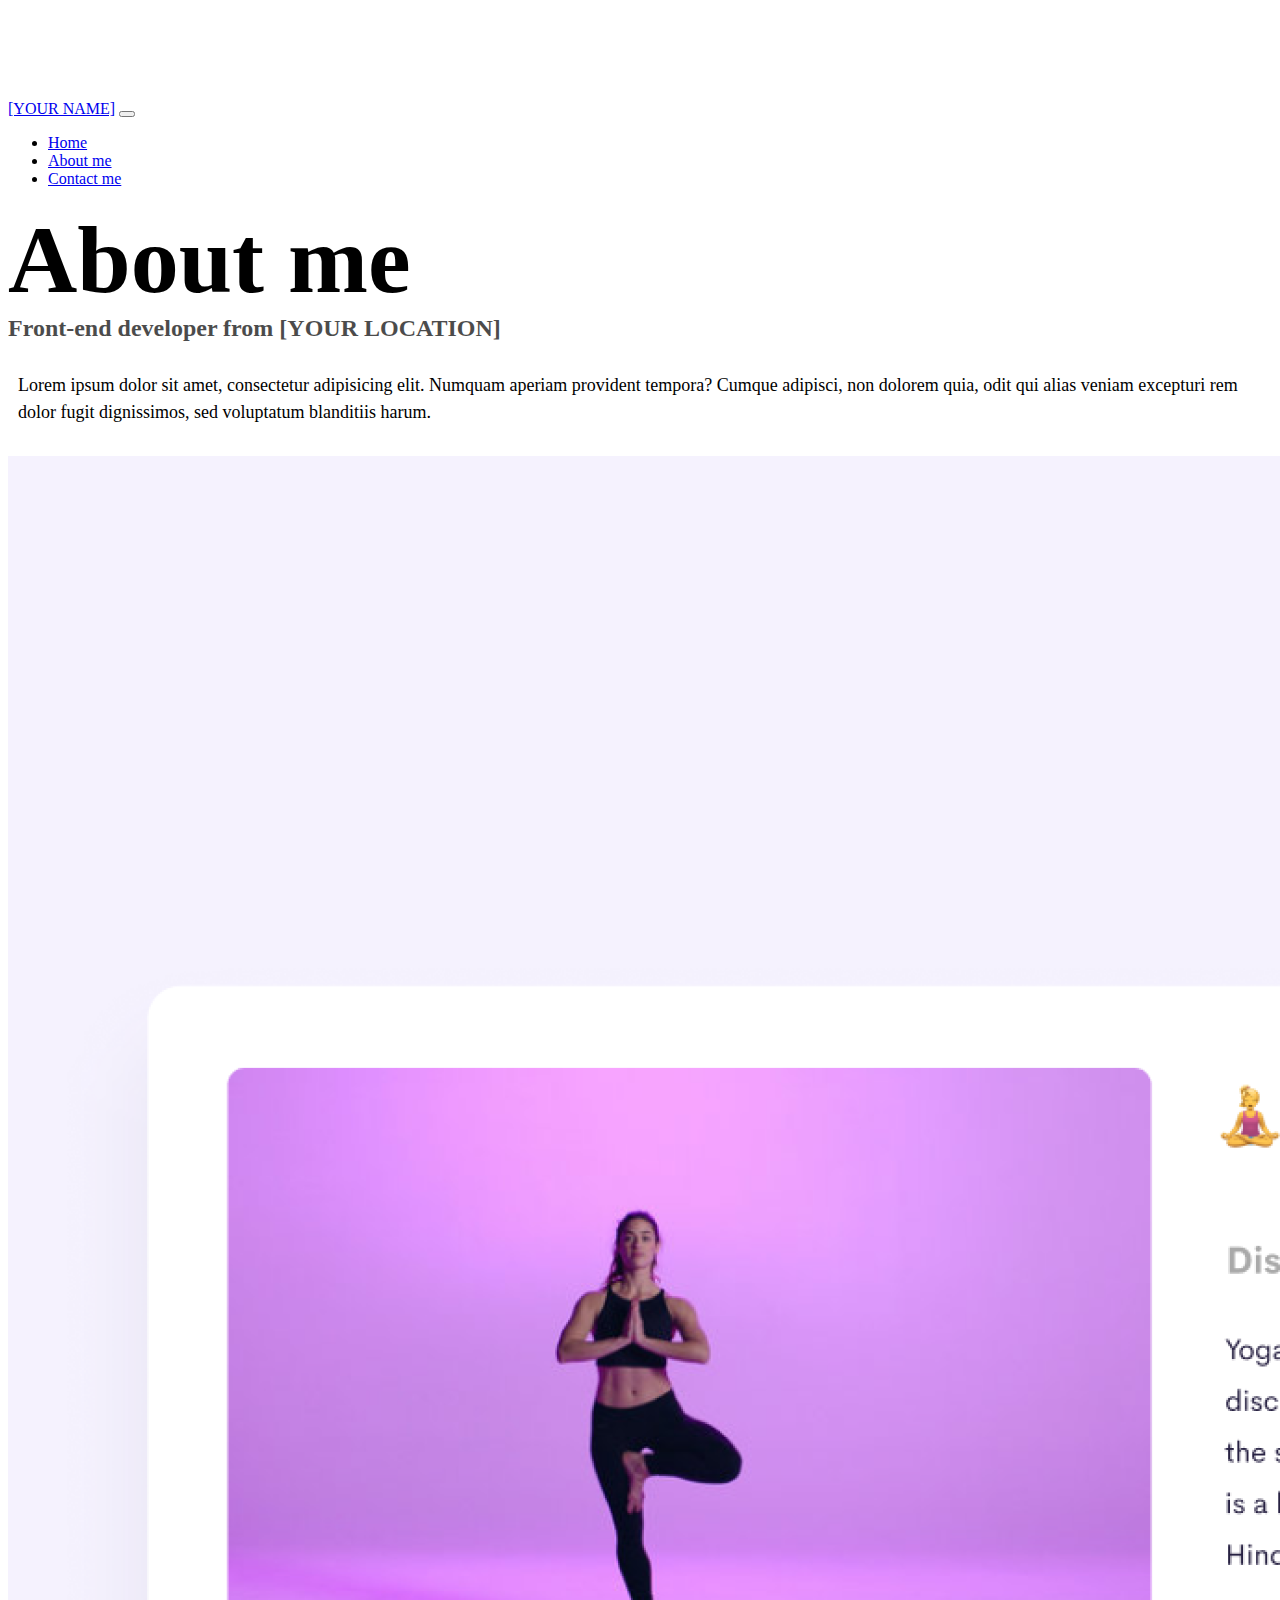
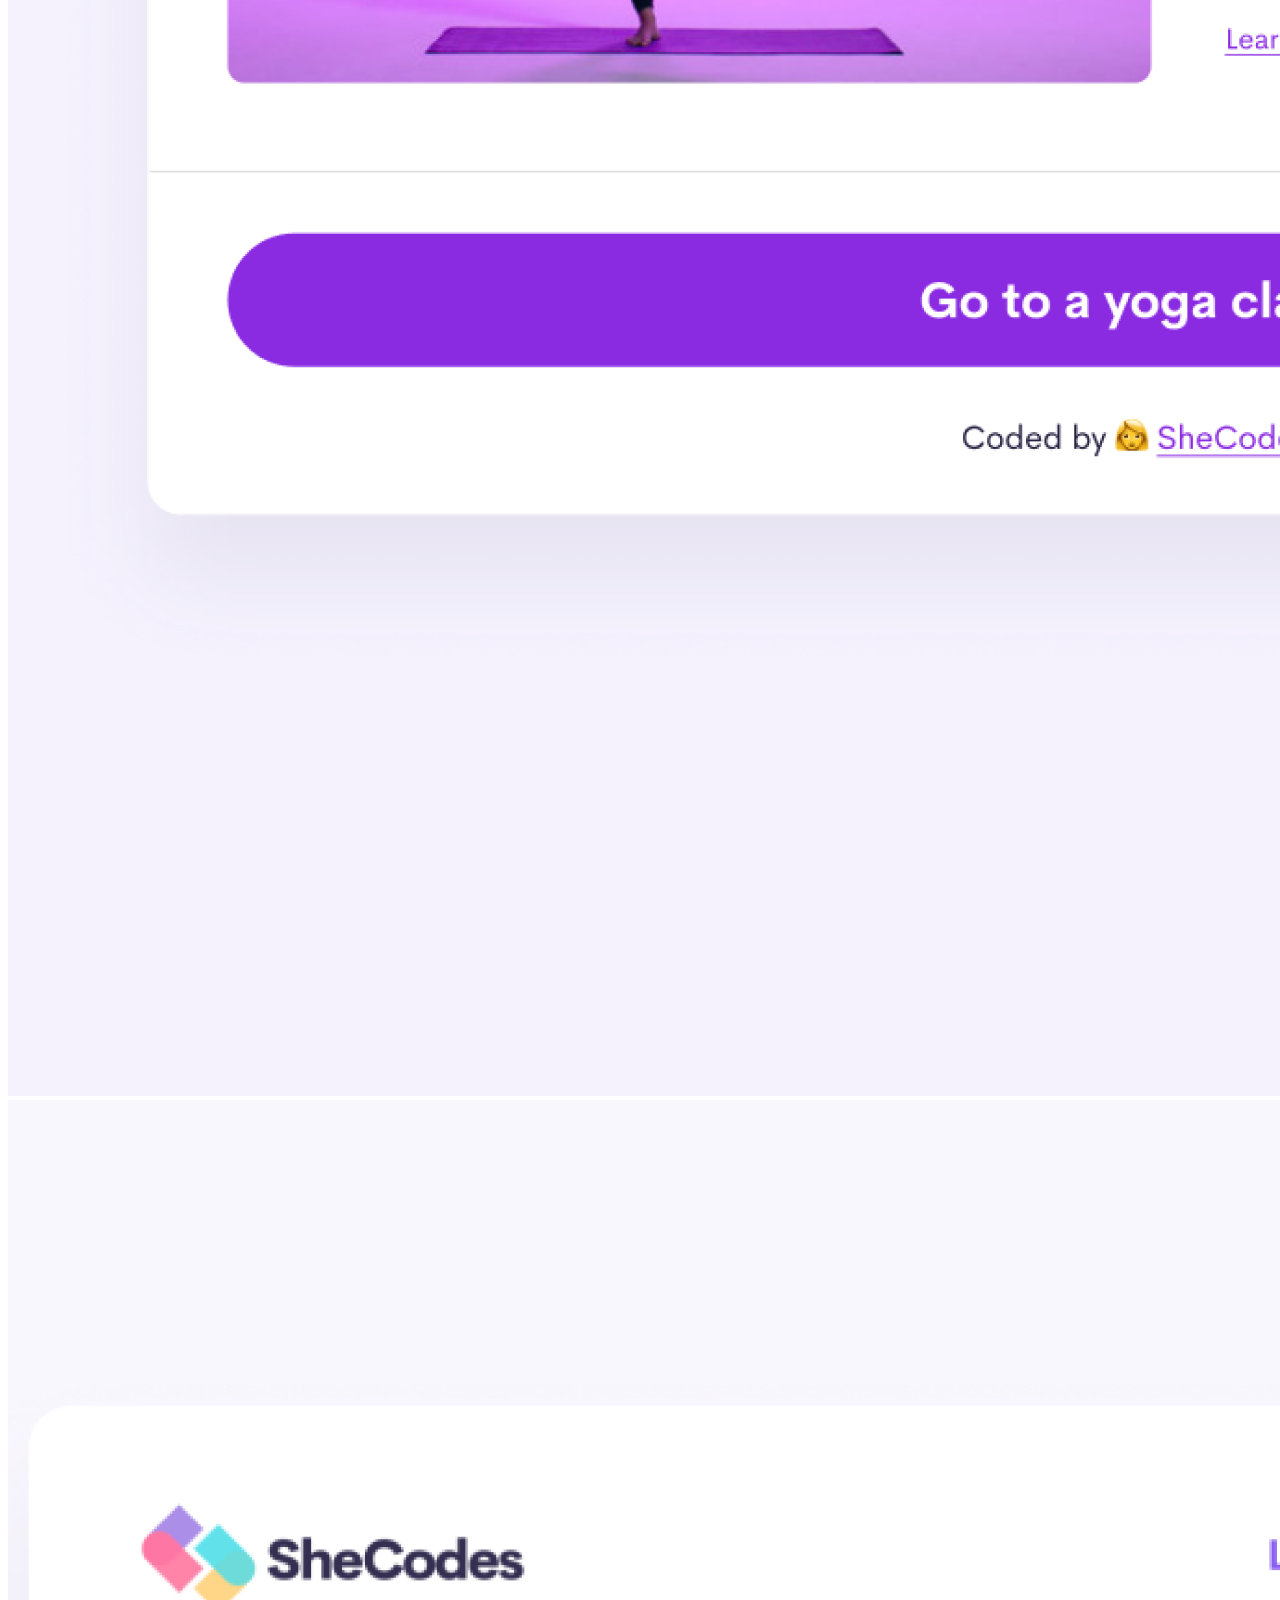
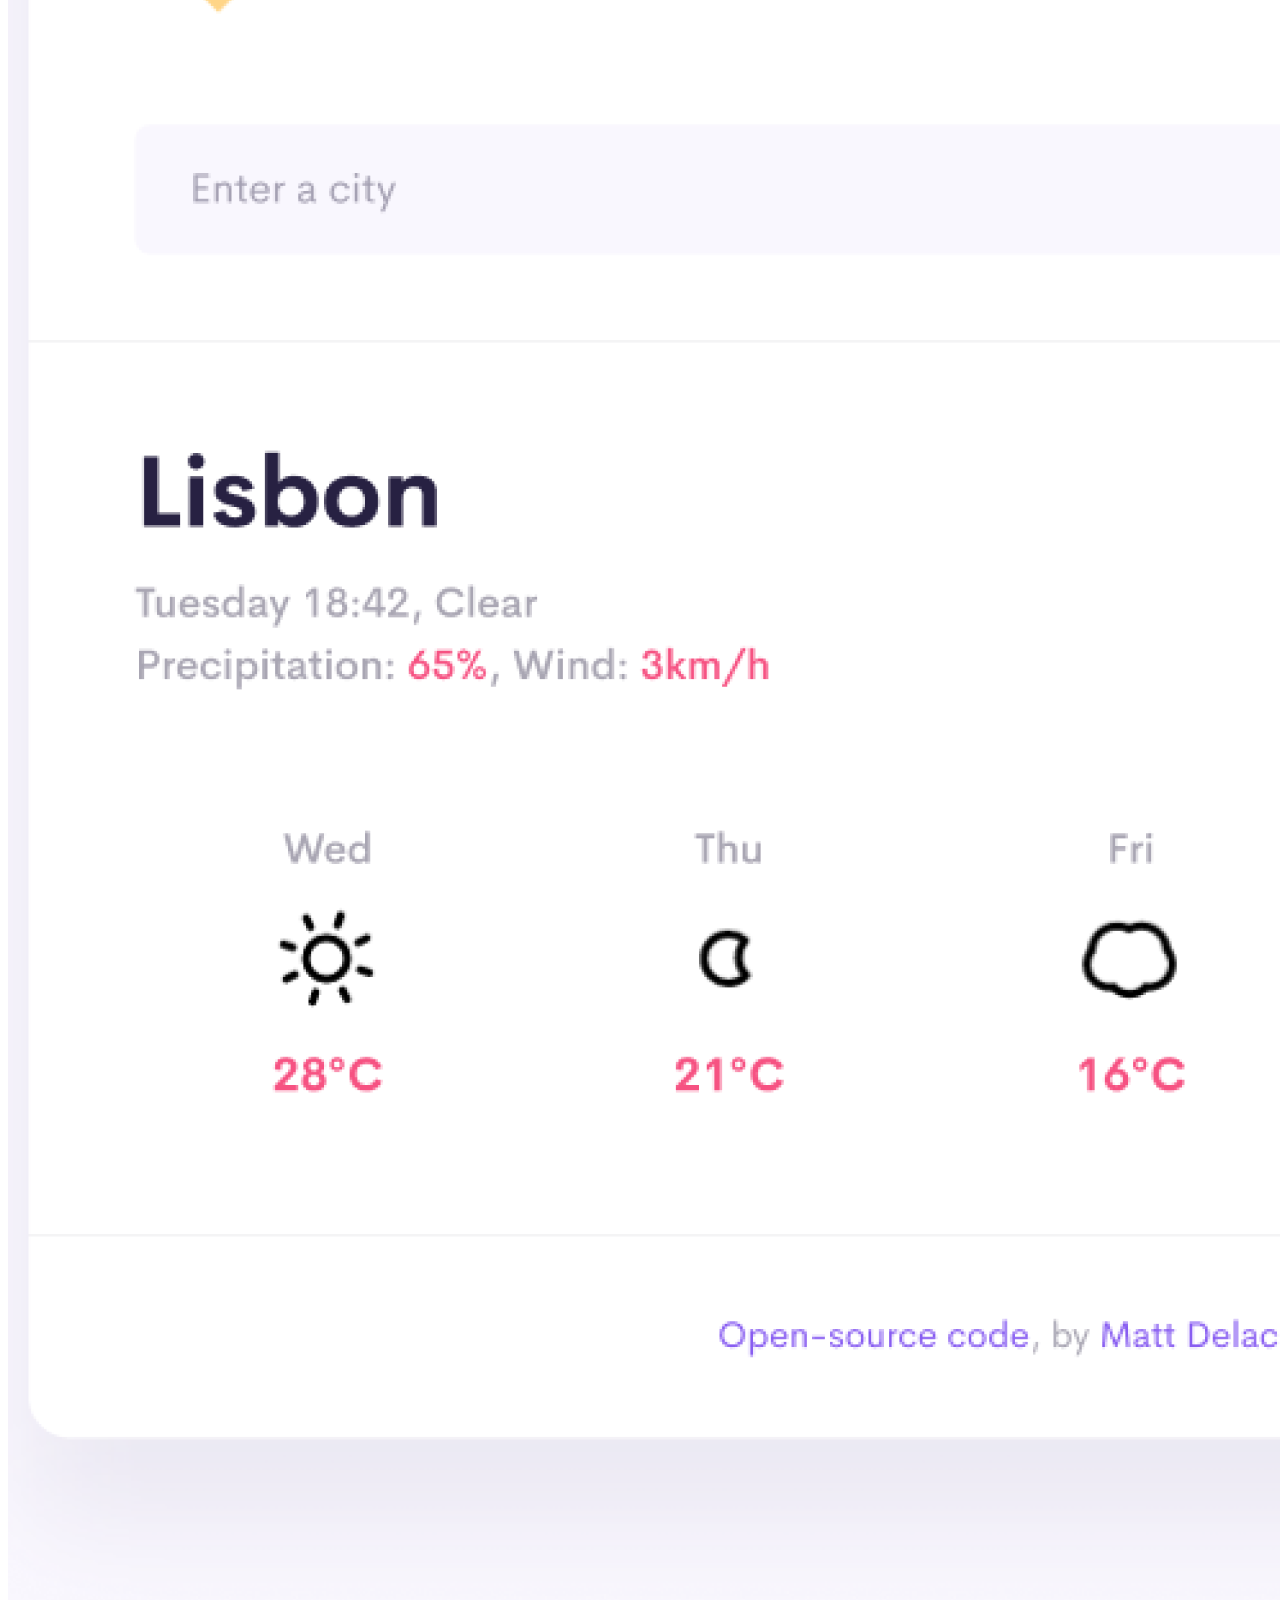
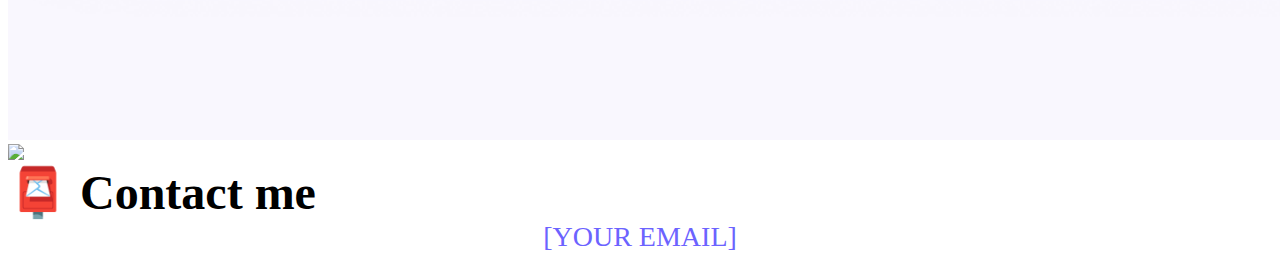
==== about.html @ 01aafa80 "Built base of project in VS Code" ====
<!DOCTYPE html>
<html lang="en">
  <head>
    <meta charset="UTF-8" />
    <meta http-equiv="X-UA-Compatible" content="IE=edge" />
    <meta name="viewport" content="width=device-width, initial-scale=1.0" />
    <link
      href="https://cdn.jsdelivr.net/npm/bootstrap@5.0.0-beta2/dist/css/bootstrap.min.css"
      rel="stylesheet"
      integrity="sha384-BmbxuPwQa2lc/FVzBcNJ7UAyJxM6wuqIj61tLrc4wSX0szH/Ev+nYRRuWlolflfl"
      crossorigin="anonymous"
    />
    <script
      src="https://cdn.jsdelivr.net/npm/bootstrap@5.0.0-beta2/dist/js/bootstrap.bundle.min.js"
      integrity="sha384-b5kHyXgcpbZJO/tY9Ul7kGkf1S0CWuKcCD38l8YkeH8z8QjE0GmW1gYU5S9FOnJ0"
      crossorigin="anonymous"
    ></script>
    <link rel="stylesheet" href="style.css" />
    <title>About [YOUR NAME]</title>
  </head>
  <body>
    <nav class="navbar navbar-expand-lg navbar-light bg-light fixed-top">
      <div class="container">
        <a class="navbar-brand" href="index.html">[YOUR NAME]</a>
        <button
          class="navbar-toggler"
          type="button"
          data-bs-toggle="collapse"
          data-bs-target="#navbarNav"
          aria-controls="navbarNav"
          aria-expanded="false"
          aria-label="Toggle navigation"
        >
          <span class="navbar-toggler-icon"></span>
        </button>
        <div class="collapse navbar-collapse" id="navbarNav">
          <ul class="navbar-nav">
            <li class="nav-item">
              <a class="nav-link" aria-current="page" href="index.html">Home</a>
            </li>
            <li class="nav-item">
              <a class="nav-link active" href="about.html">About me</a>
            </li>
            <li class="nav-item">
              <a class="nav-link" href="about.html#contact">Contact me</a>
            </li>
          </ul>
        </div>
      </div>
    </nav>
    <h1 class="text-center">About me</h1>
    <h3 class="text-center">Front-end developer from [YOUR LOCATION]</h3>
    <div class="about-paragraphs text-center">
      <p>
        Lorem ipsum dolor sit amet, consectetur adipisicing elit. Numquam
        aperiam provident tempora? Cumque adipisci, non dolorem quia, odit qui
        alias veniam excepturi rem dolor fugit dignissimos, sed voluptatum
        blanditiis harum.
      </p>
    </div>
    <div class="container">
      <div class="row">
        <div class="col-sm-4">
          <img src="images/yoga.png" class="img-fluid p-2 shadow rounded" />
        </div>
        <div class="col-sm-4">
          <img src="images/weather.png" class="img-fluid p-2 shadow rounded" />
        </div>
        <div class="col-sm-4">
          <img src="images/yogurt.png" class="img-fluid p-2 shadow rounded" />
        </div>
      </div>
    </div>
    <div id="contact" class="mt-5">
      <h2 class="text-center">📮 Contact me</h2>
      <a href="mailto:[YOUR EMAIL]" class="email-link"> [YOUR EMAIL] </a>
    </div>
  </body>
</html>
---- style.css ----
:root {
  --primary-color: #6c63ff;
  --secondary-color: #f5f2fe;
  --box-shadow: 0 5px 10px rgba(0, 0, 0, 0.3);
}

body {
  margin-top: 100px;
}

h1,
h2,
h3 {
  margin: 0;
}

h1 {
  font-size: 96px;
}

h2 {
  font-size: 48px;
}

h3 {
  font-size: 24px;
  opacity: 0.7;
}

p {
  font-size: 18px;
  line-height: 1.5;
}

.navigation-links {
  display: flex;
  margin-top: 40px;
  justify-content: center;
}

.navigation-links a {
  margin: 20px;
}

.primary-link {
  border-radius: 4px;
  padding: 20px 15px;
  text-decoration: none;
  text-transform: capitalize;
  background: var(--primary-color);
  box-shadow: var(--box-shadow);
  color: white;
}

.secondary-link {
  border-radius: 4px;
  padding: 20px 15px;
  text-decoration: none;
  text-transform: capitalize;
  color: var(--primary-color);
  border: 1px solid var(--primary-color);
}

.homepage-link {
  color: var(--primary-color);
  text-align: center;
  display: block;
}

.about-paragraphs {
  margin: 30px 0;
}

.about-paragraphs p {
  margin: 10px;
}

.email-link {
  display: flex;
  justify-content: center;
  color: var(--primary-color);
  font-size: 28px;
  text-decoration: none;
}

.email-link:hover {
  text-decoration: underline;
}
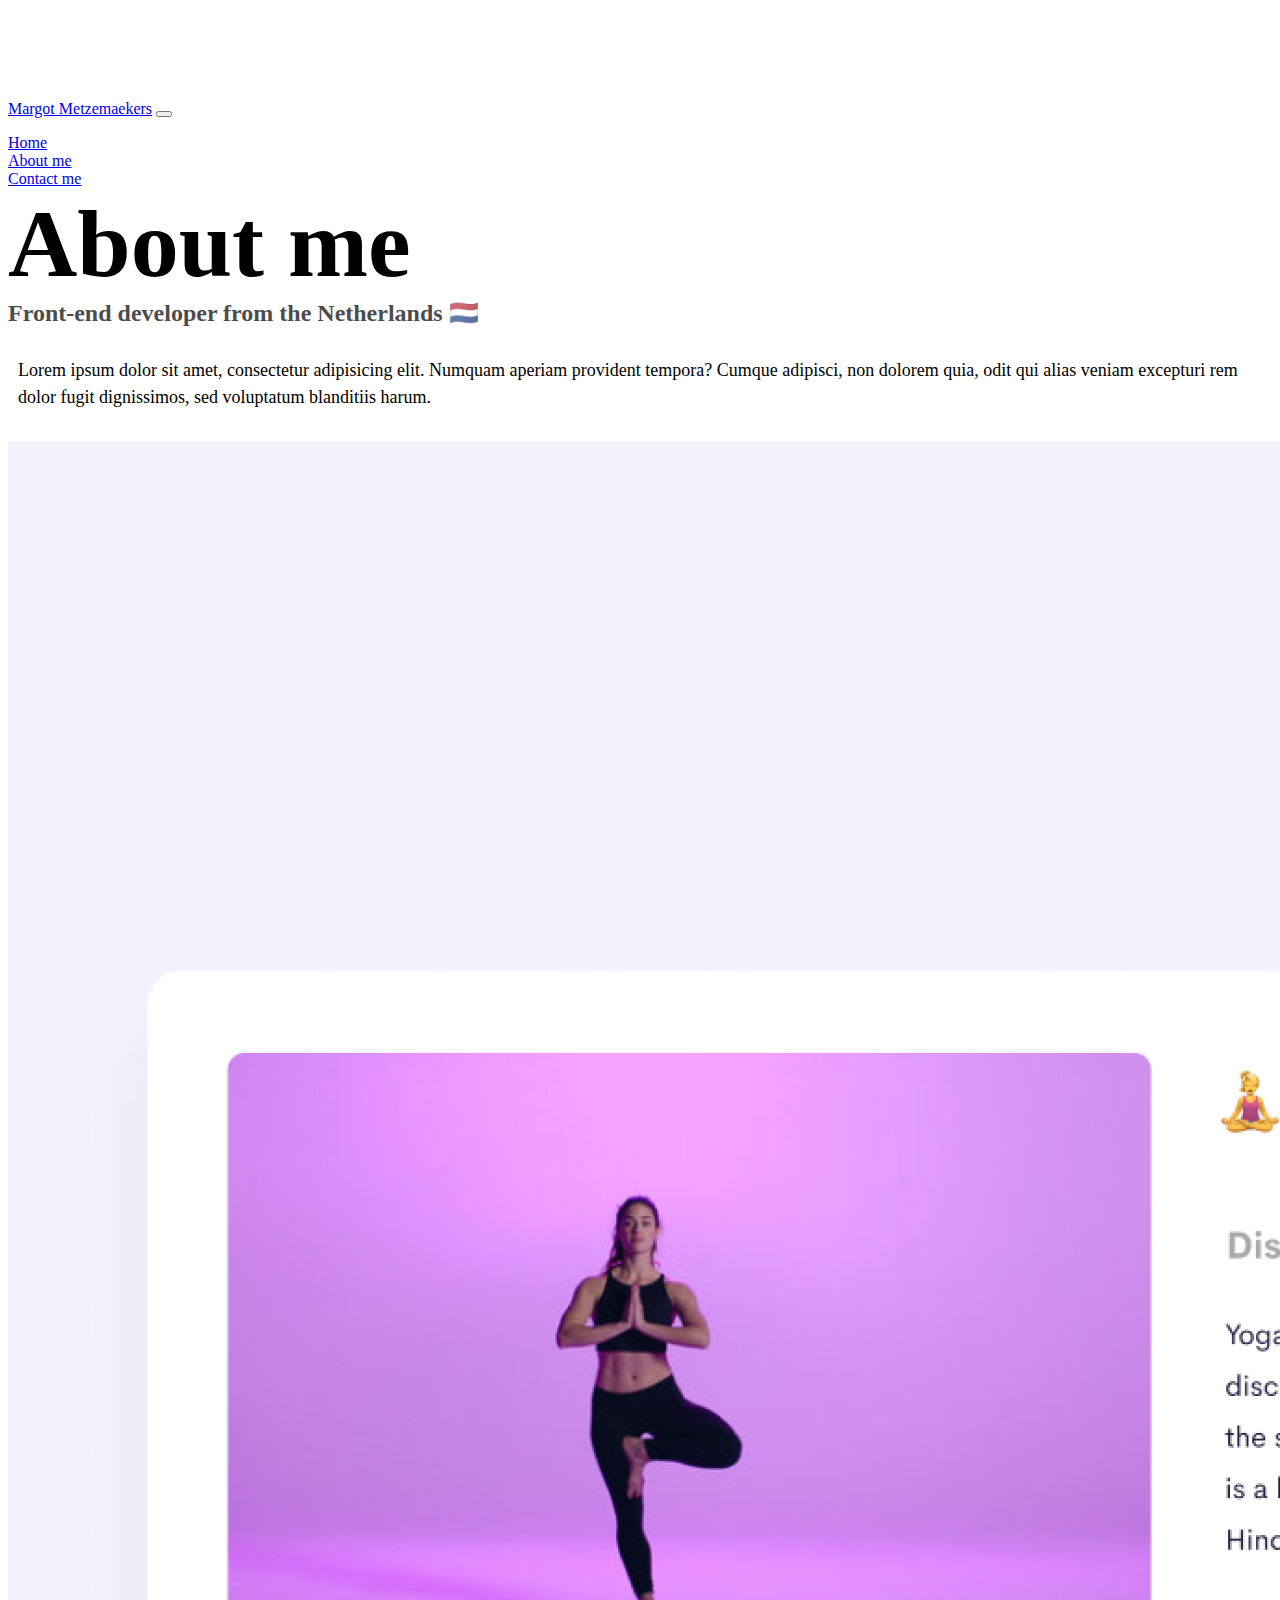
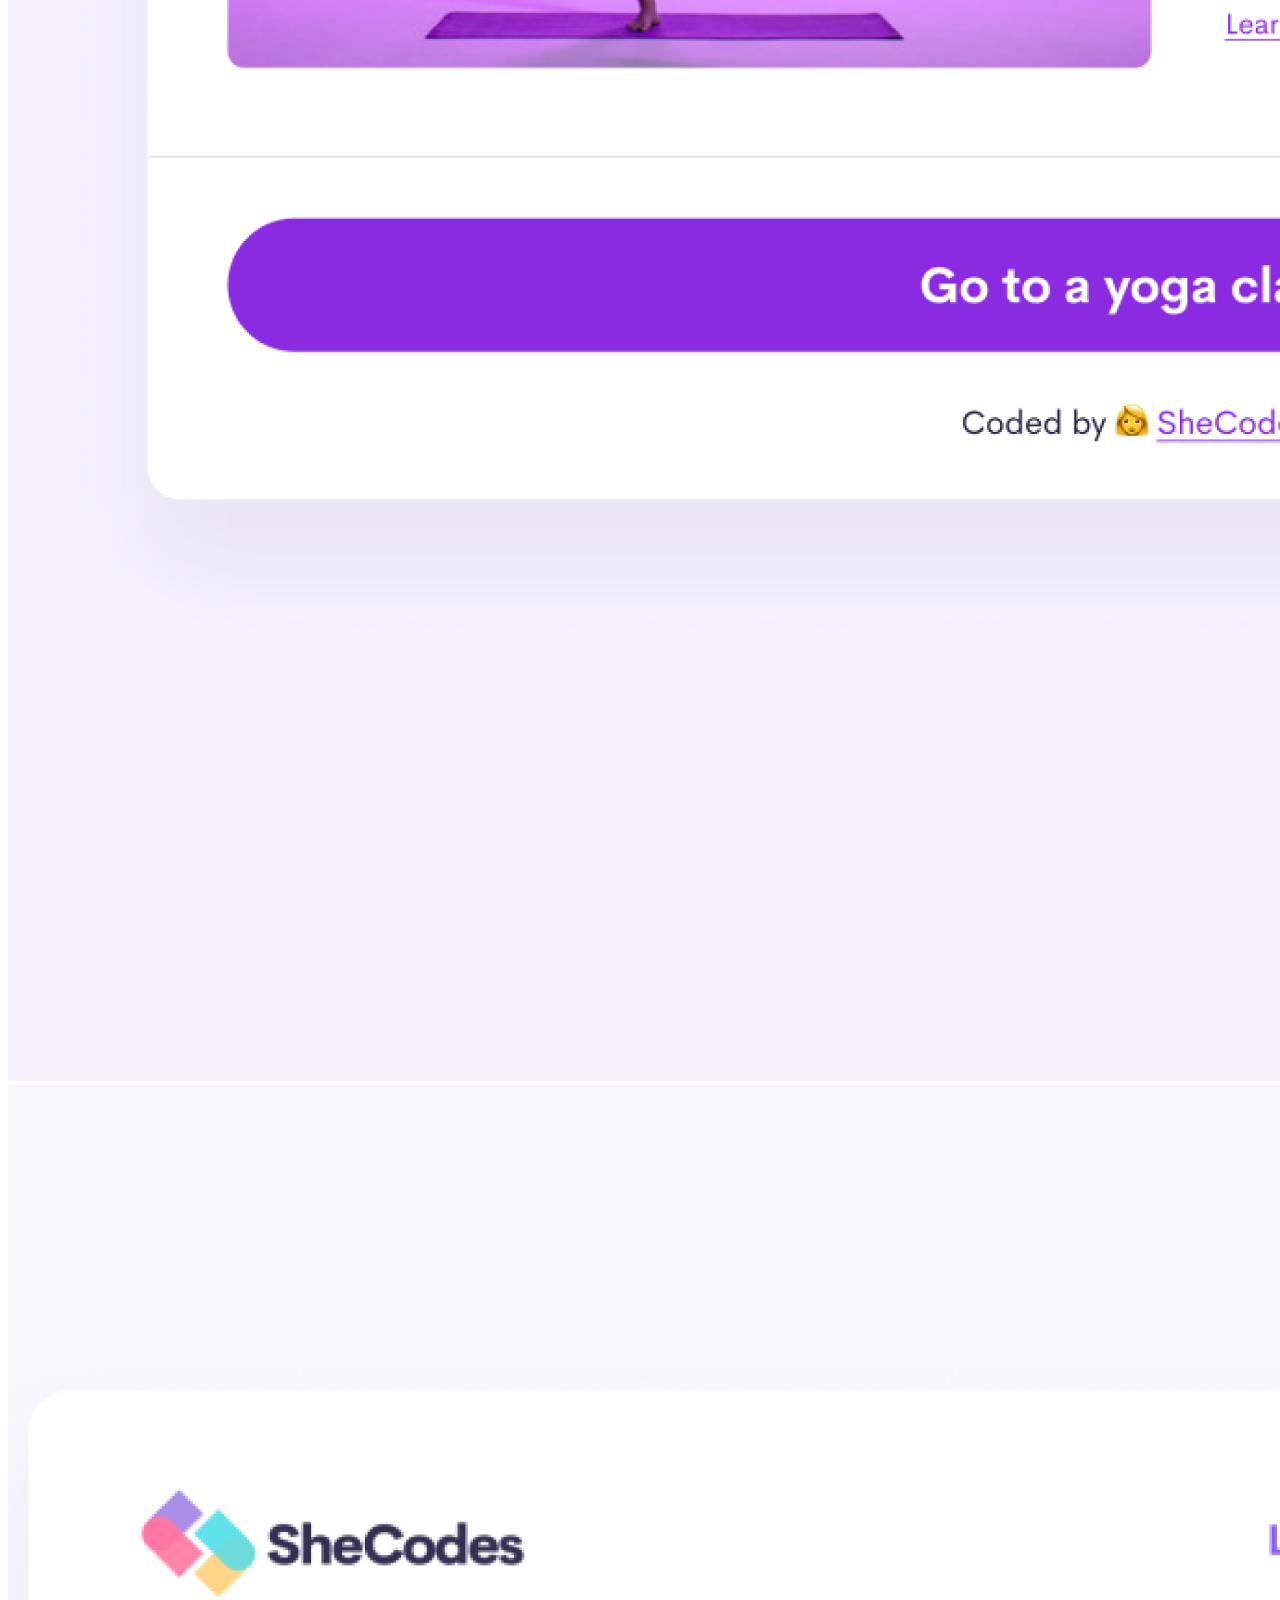
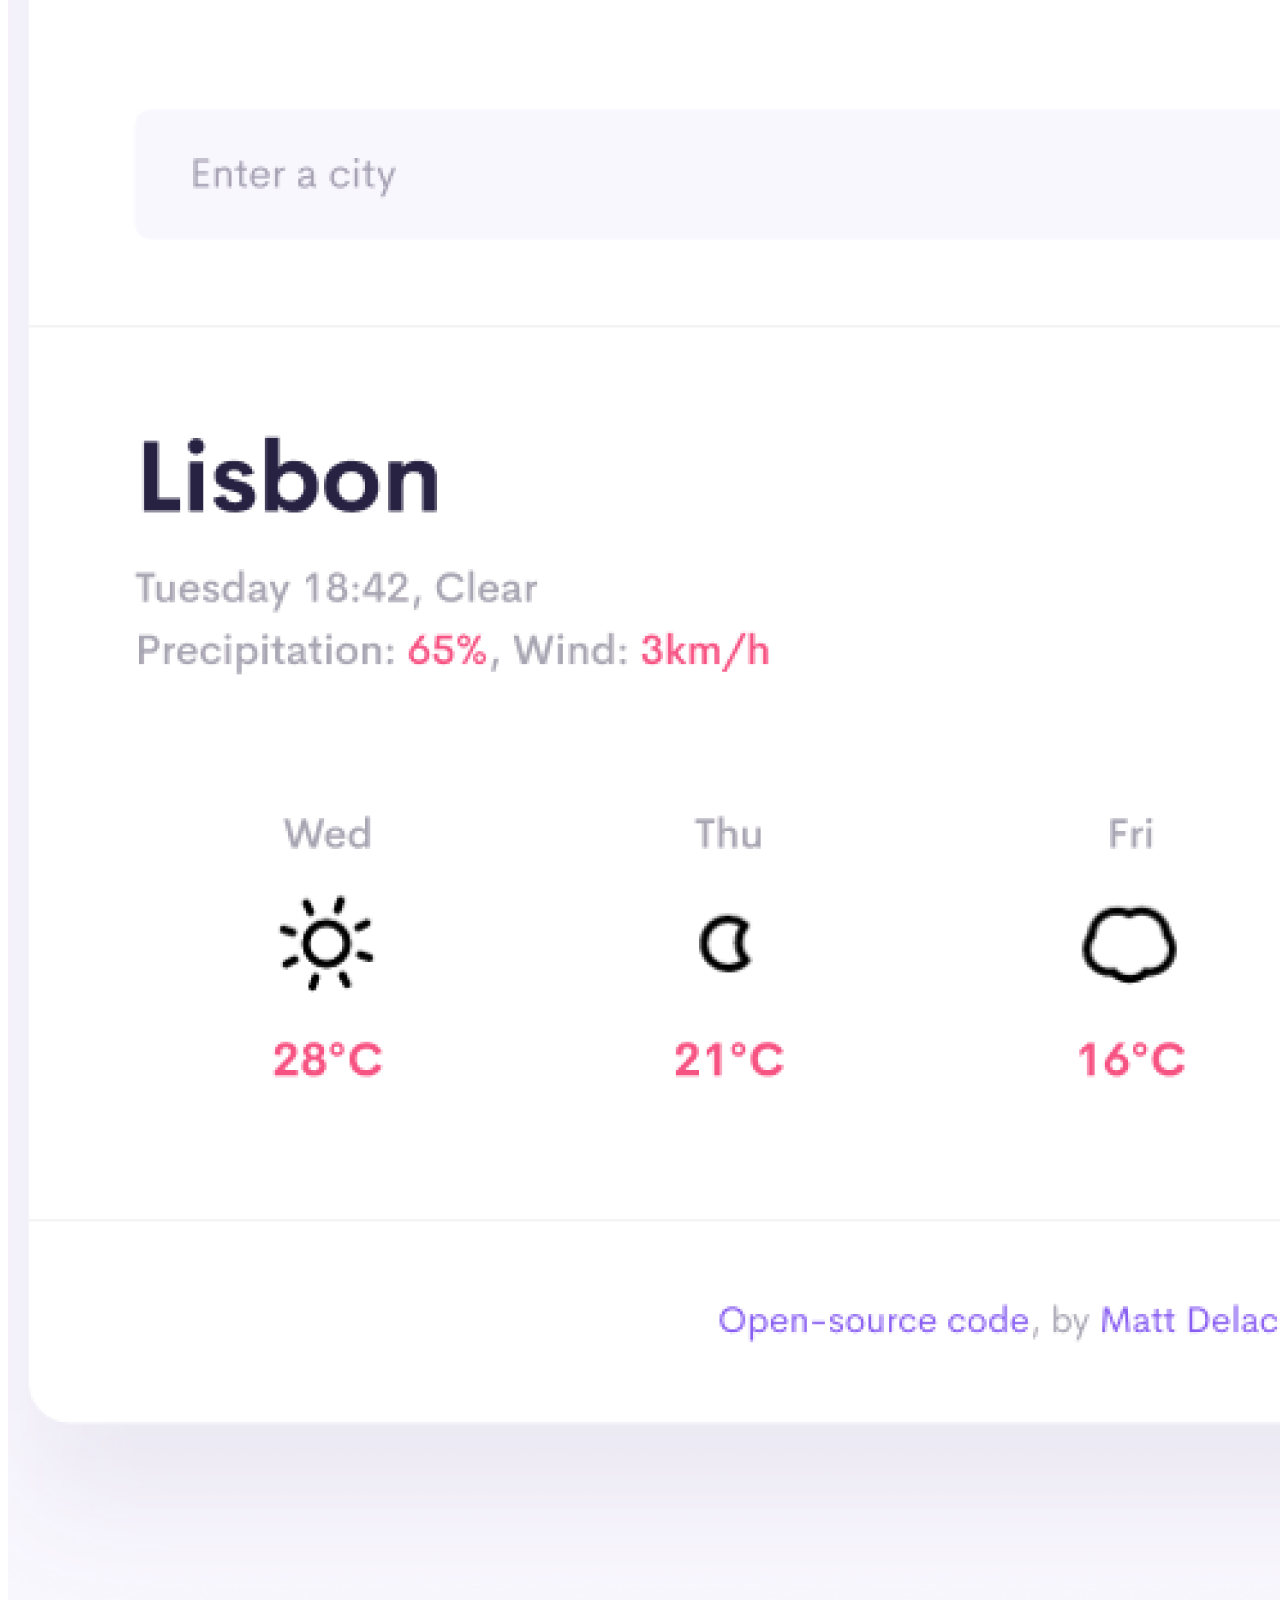
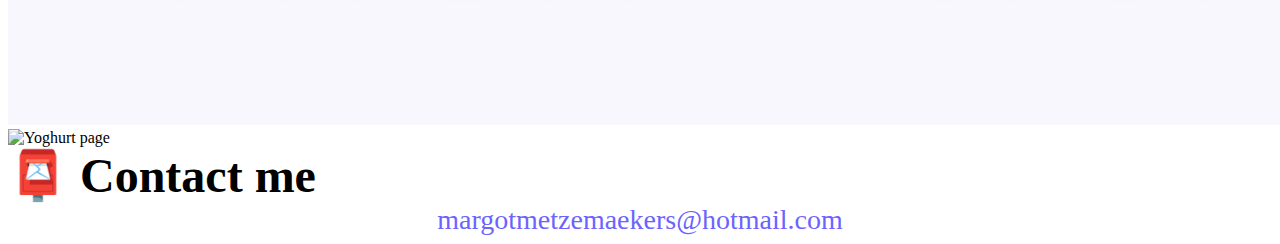
==== commit be53a4e6: "Update about.html" ====
--- a/about.html
+++ b/about.html
@@ -16,12 +16,14 @@
       crossorigin="anonymous"
     ></script>
     <link rel="stylesheet" href="style.css" />
-    <title>About [YOUR NAME]</title>
+    <title>About me - Margot Metzemaekers</title>
   </head>
   <body>
     <nav class="navbar navbar-expand-lg navbar-light bg-light fixed-top">
       <div class="container">
-        <a class="navbar-brand" href="index.html">[YOUR NAME]</a>
+        <a class="navbar-brand" href="/" title="Homepage"
+          >Margot Metzemaekers</a
+        >
         <button
           class="navbar-toggler"
           type="button"
@@ -36,20 +38,27 @@
         <div class="collapse navbar-collapse" id="navbarNav">
           <ul class="navbar-nav">
             <li class="nav-item">
-              <a class="nav-link" aria-current="page" href="index.html">Home</a>
+              <a class="nav-link" aria-current="page" href="/" title="Homepage"
+                >Home</a
+              >
             </li>
             <li class="nav-item">
-              <a class="nav-link active" href="about.html">About me</a>
+              <a class="nav-link active" href="/about.html">About me</a>
             </li>
             <li class="nav-item">
-              <a class="nav-link" href="about.html#contact">Contact me</a>
+              <a
+                class="nav-link"
+                href="/about.html#contact"
+                title="Contact Margot Metzemaekers"
+                >Contact me</a
+              >
             </li>
           </ul>
         </div>
       </div>
     </nav>
     <h1 class="text-center">About me</h1>
-    <h3 class="text-center">Front-end developer from [YOUR LOCATION]</h3>
+    <h3 class="text-center">Front-end developer from the Netherlands 🇳🇱</h3>
     <div class="about-paragraphs text-center">
       <p>
         Lorem ipsum dolor sit amet, consectetur adipisicing elit. Numquam
@@ -61,19 +70,33 @@
     <div class="container">
       <div class="row">
         <div class="col-sm-4">
-          <img src="images/yoga.png" class="img-fluid p-2 shadow rounded" />
+          <img
+            src="/images/yoga.png"
+            class="img-fluid p-2 mb-4 shadow rounded"
+            alt="Yoga app"
+          />
         </div>
         <div class="col-sm-4">
-          <img src="images/weather.png" class="img-fluid p-2 shadow rounded" />
+          <img
+            src="/images/weather.png"
+            class="img-fluid p-2 mb-4 shadow rounded"
+            alt="Weather app"
+          />
         </div>
         <div class="col-sm-4">
-          <img src="images/yogurt.png" class="img-fluid p-2 shadow rounded" />
+          <img
+            src="/images/yogurt.png"
+            class="img-fluid p-2 mb-4 shadow rounded"
+            alt="Yoghurt page"
+          />
         </div>
       </div>
     </div>
     <div id="contact" class="mt-5">
       <h2 class="text-center">📮 Contact me</h2>
-      <a href="mailto:[YOUR EMAIL]" class="email-link"> [YOUR EMAIL] </a>
+      <a href="mailto:margotmetzemaekers@hotmail.com" class="email-link">
+        margotmetzemaekers@hotmail.com
+      </a>
     </div>
   </body>
 </html>
--- a/style.css
+++ b/style.css
@@ -41,7 +41,13 @@
 .navigation-links a {
   margin: 20px;
 }
-
+.navbar-nav {
+  display: flex;
+  flex-direction: column;
+  padding-left: 0%;
+  margin-bottom: 0;
+  list-style: none;
+}
 .primary-link {
   border-radius: 4px;
   padding: 20px 15px;
@@ -86,3 +92,8 @@
 .email-link:hover {
   text-decoration: underline;
 }
+
+.row {
+  display: flex;
+  flex-wrap: wrap;
+}
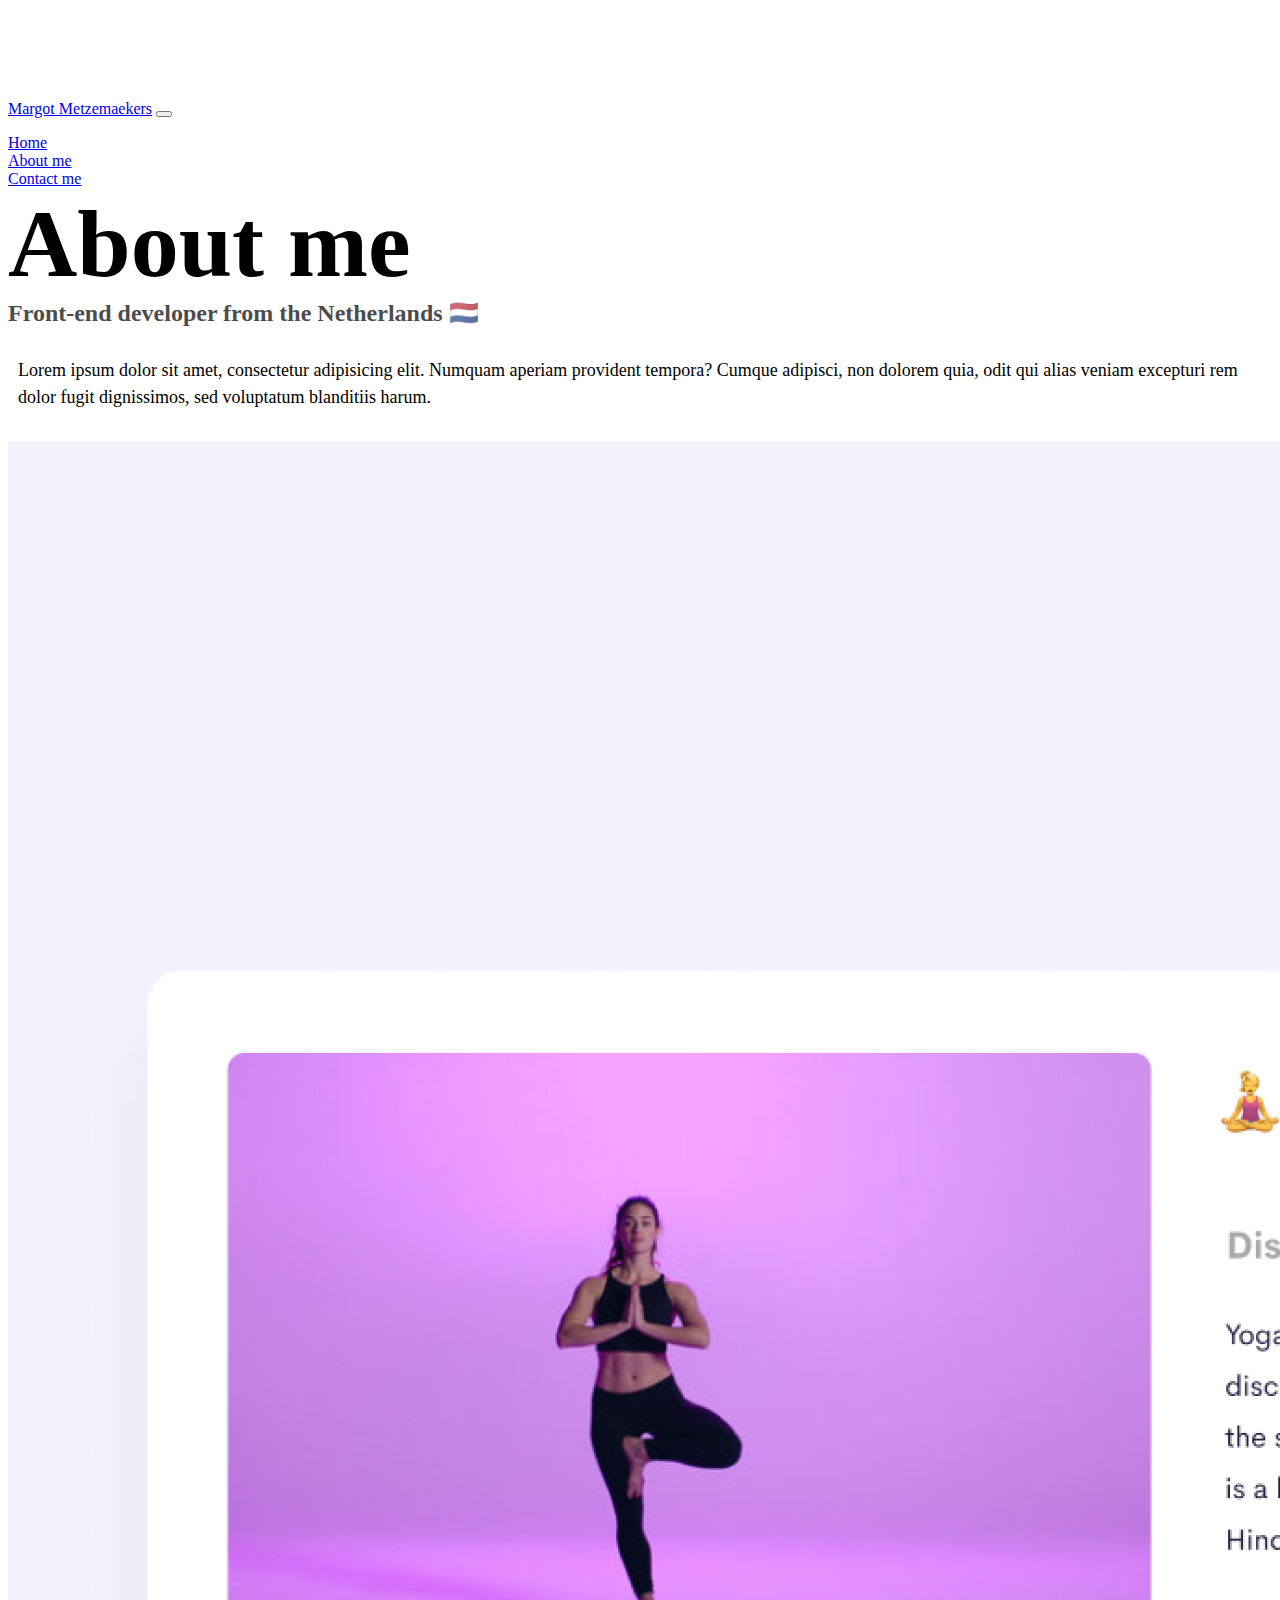
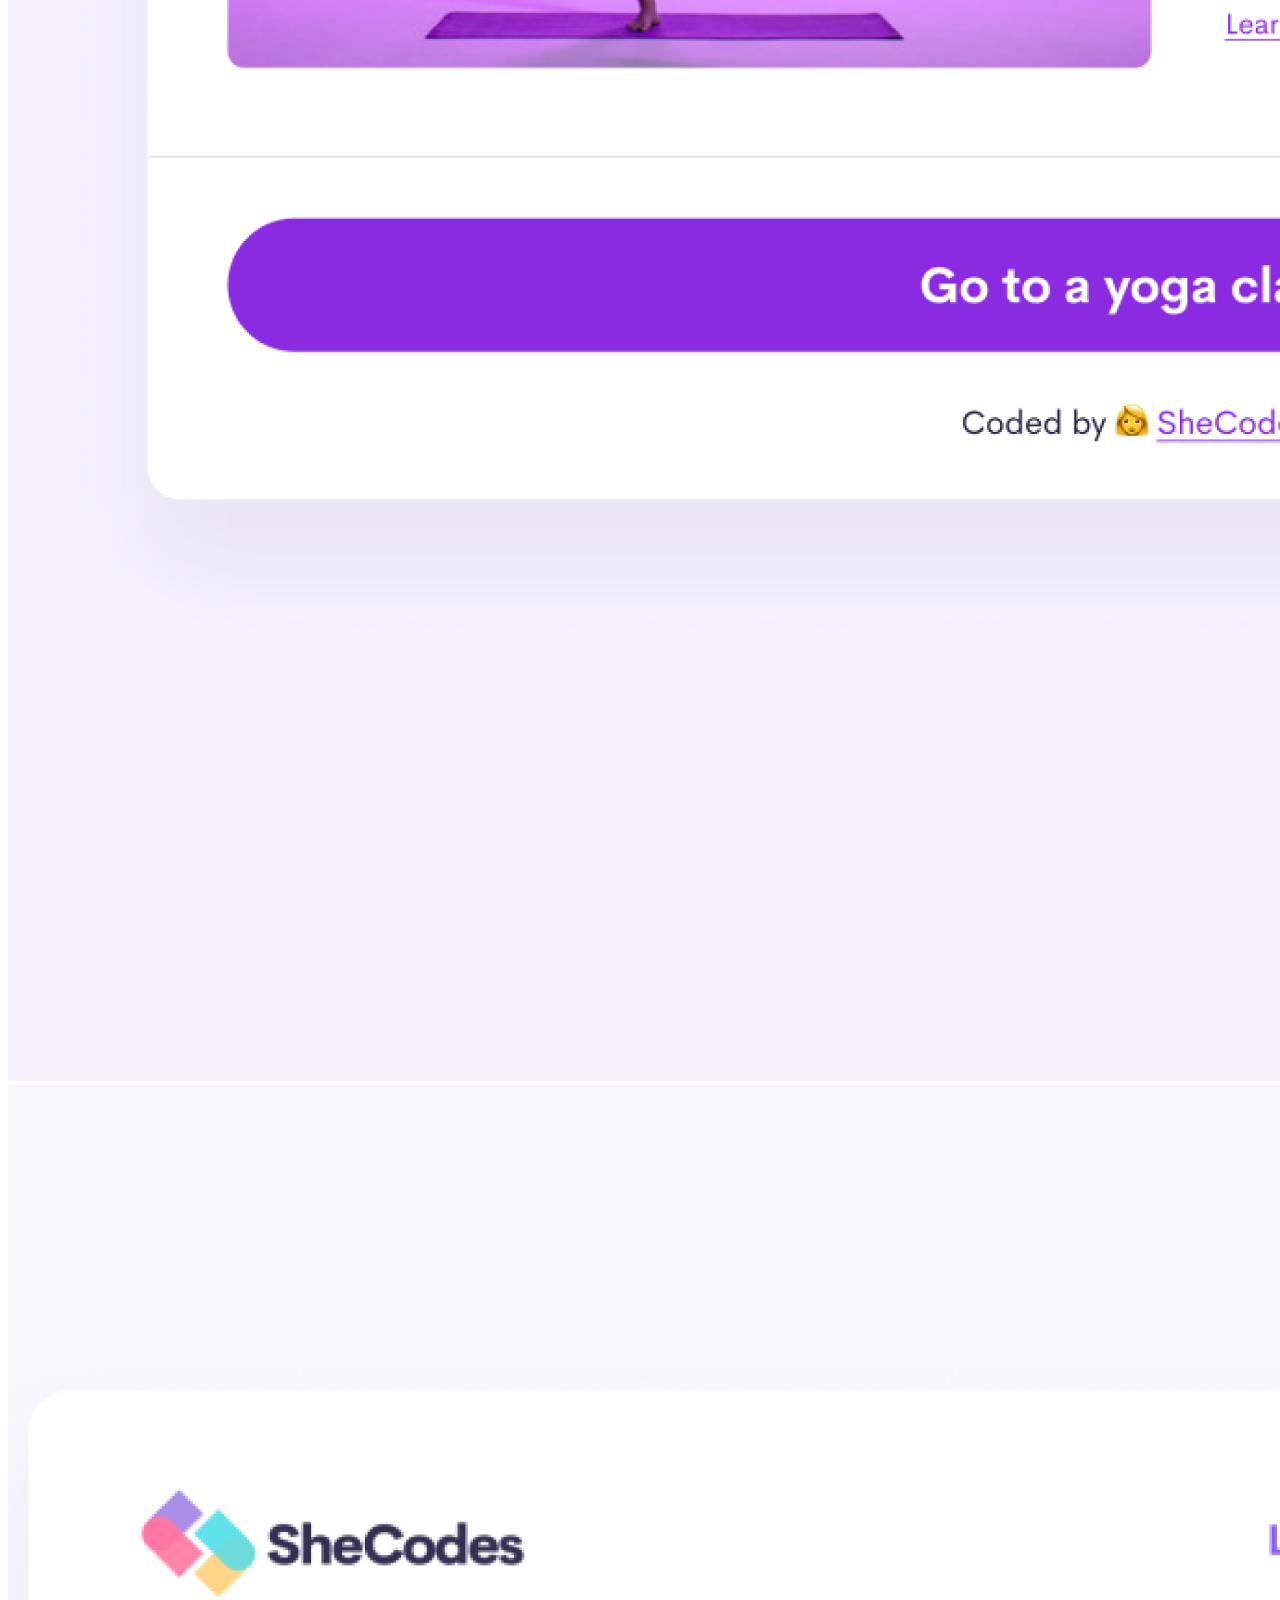
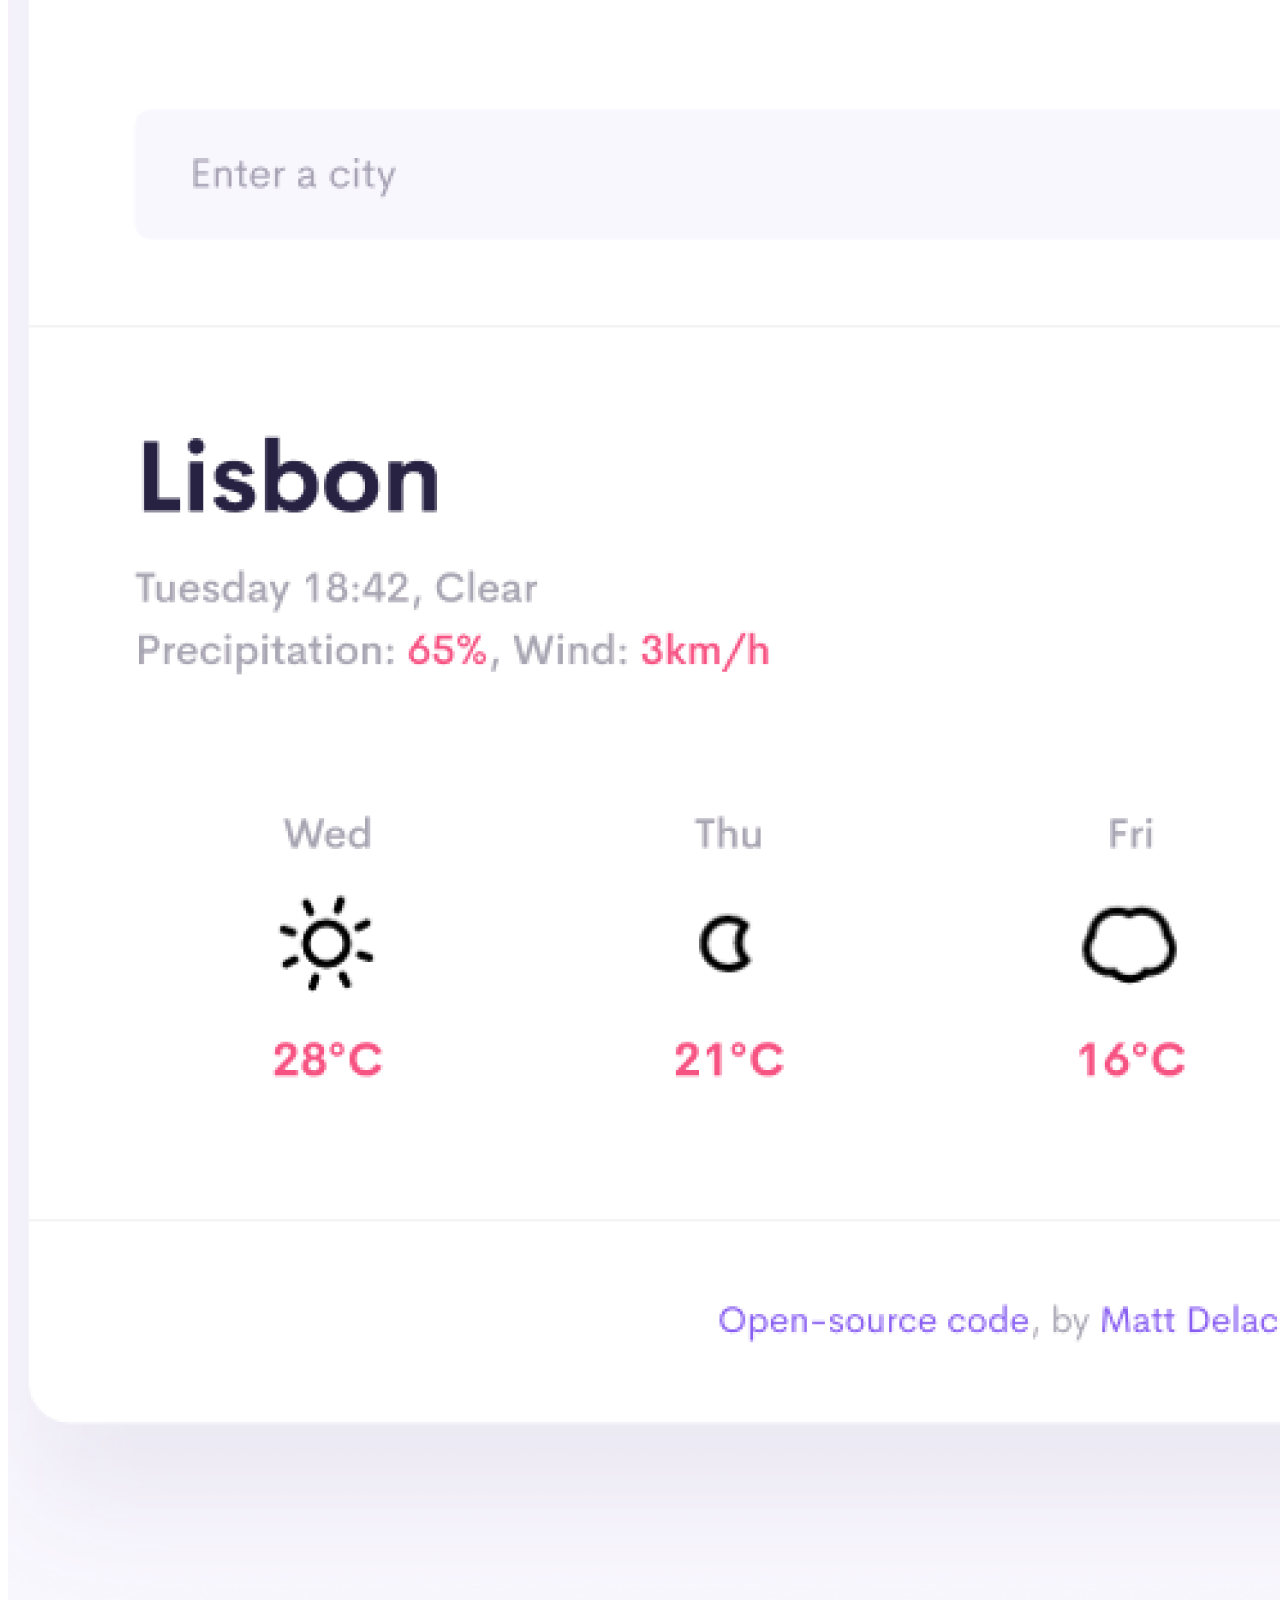
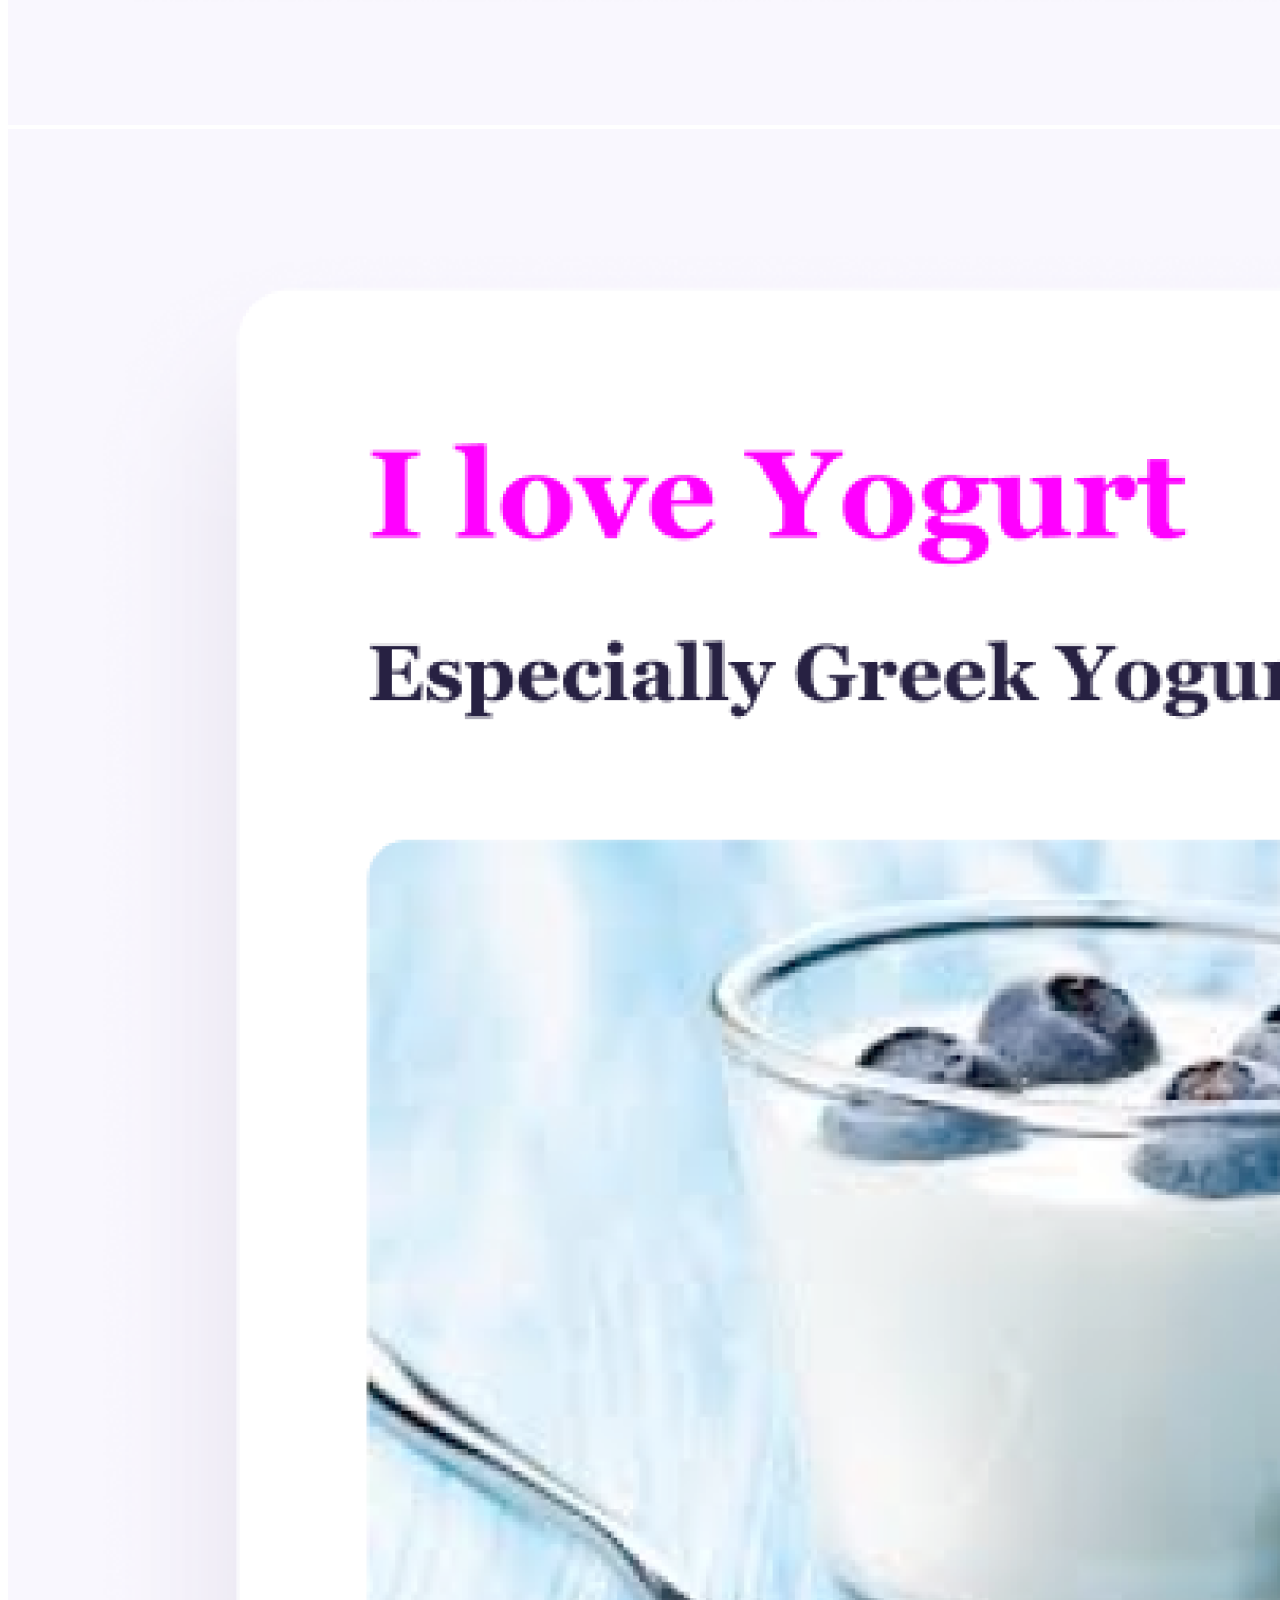
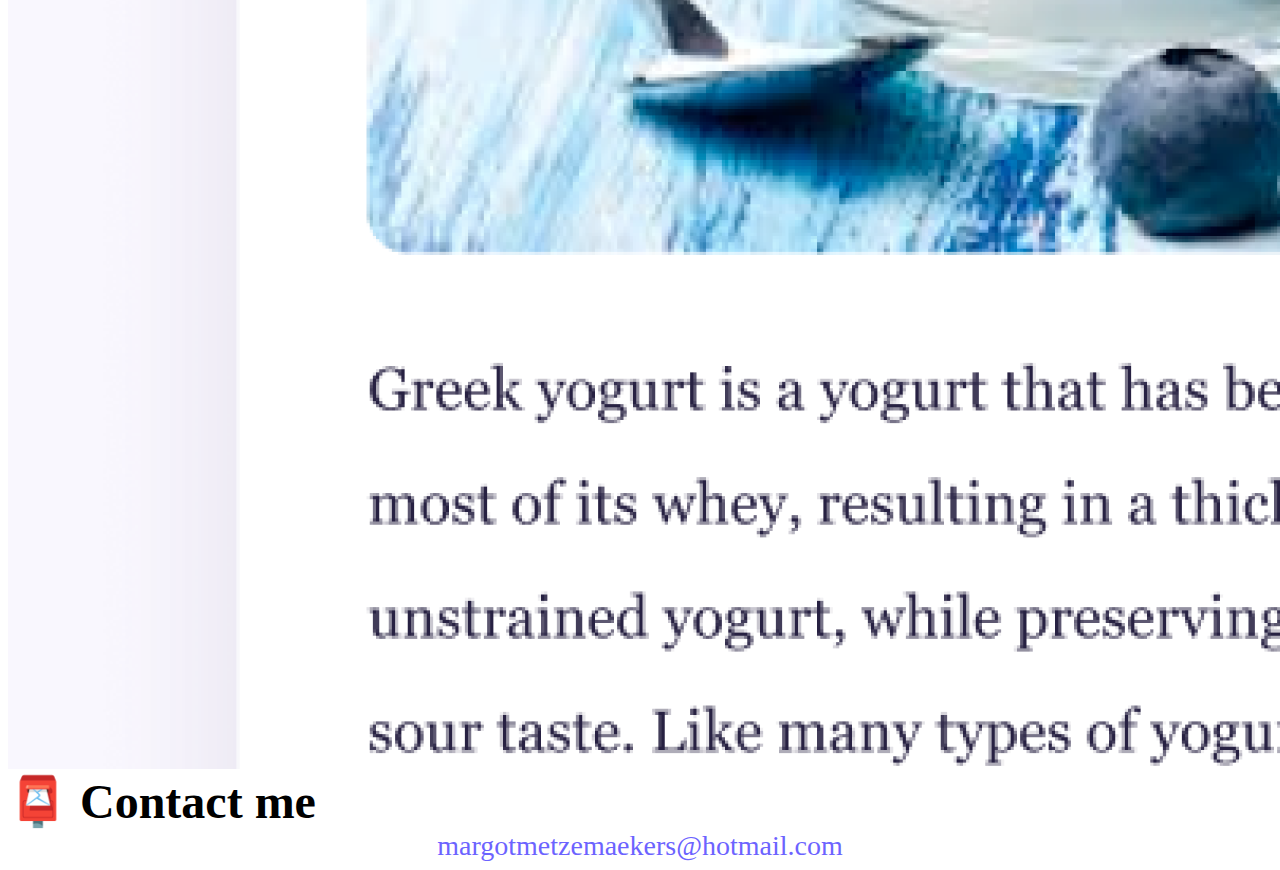
==== commit ca8c045e: "Edited name "Yoghurt:" ====
--- a/about.html
+++ b/about.html
@@ -85,7 +85,7 @@
         </div>
         <div class="col-sm-4">
           <img
-            src="/images/yogurt.png"
+            src="/images/yoghurt.png"
             class="img-fluid p-2 mb-4 shadow rounded"
             alt="Yoghurt page"
           />
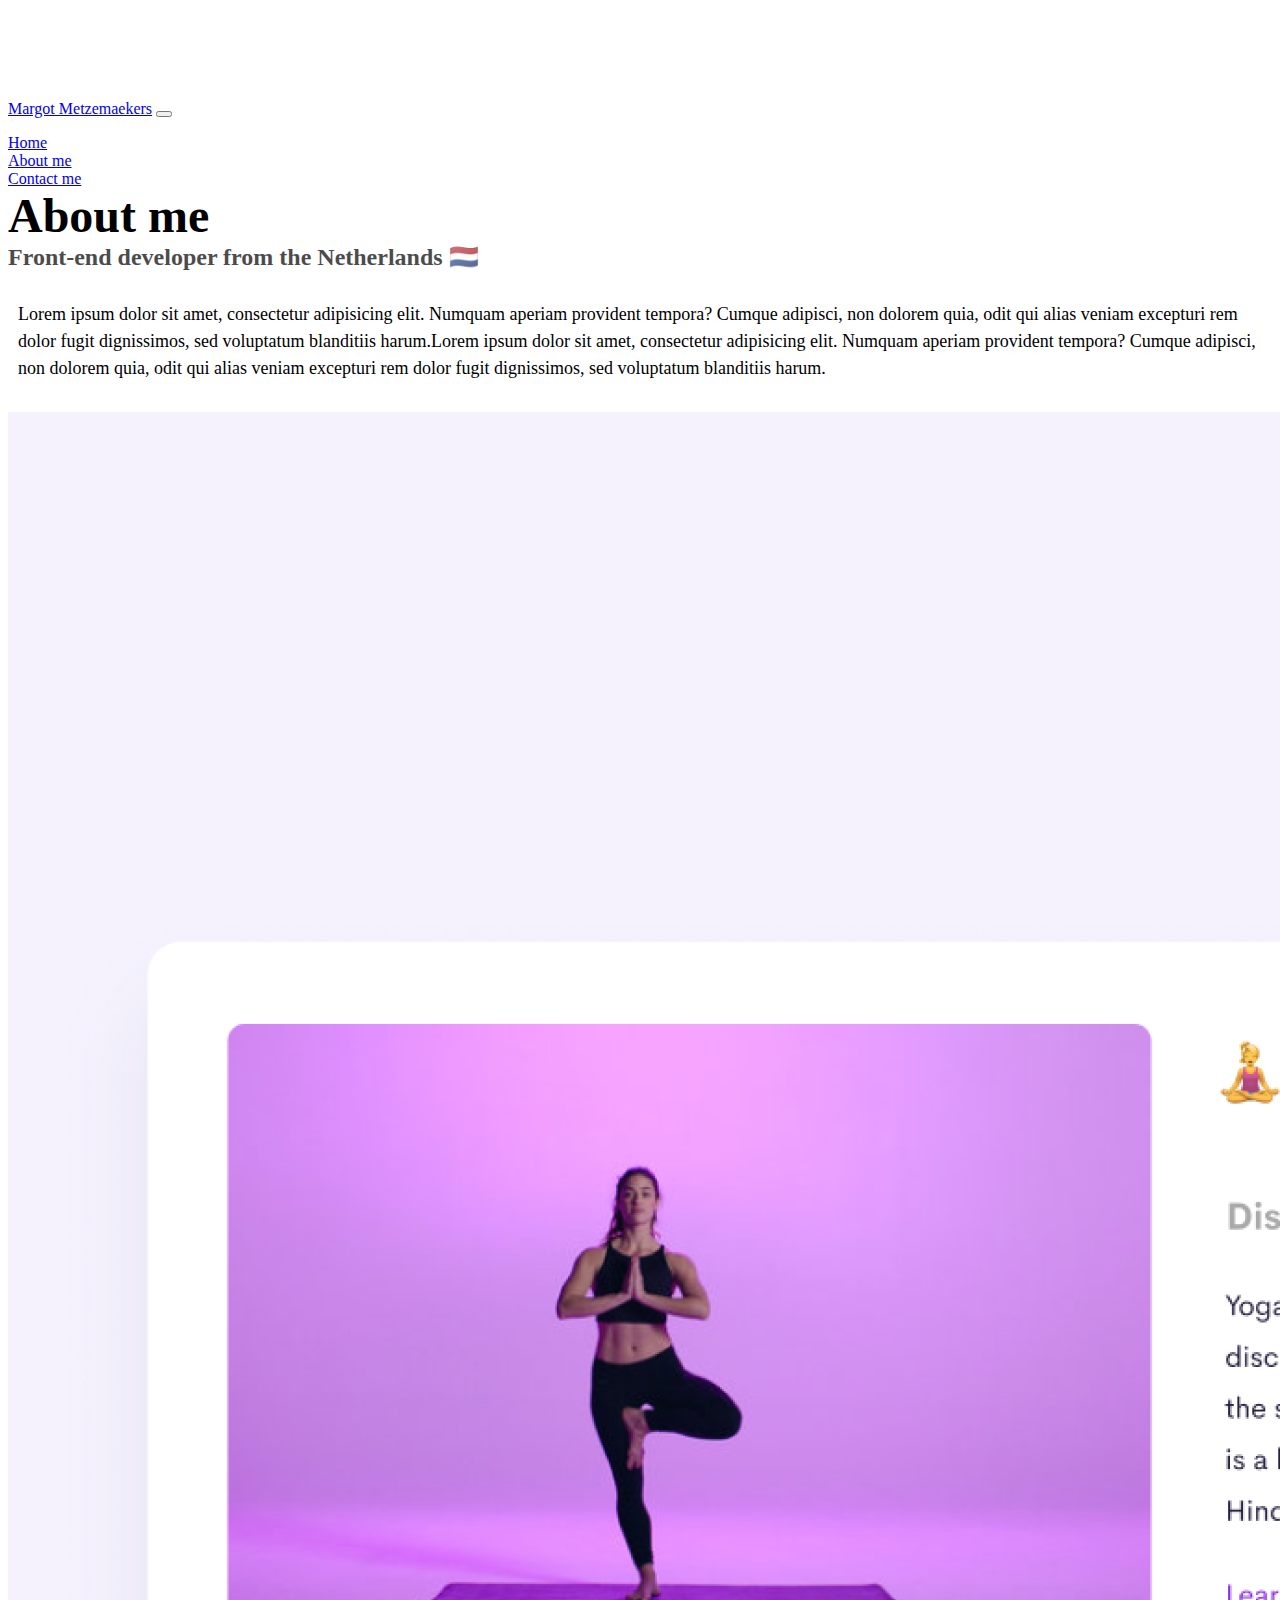
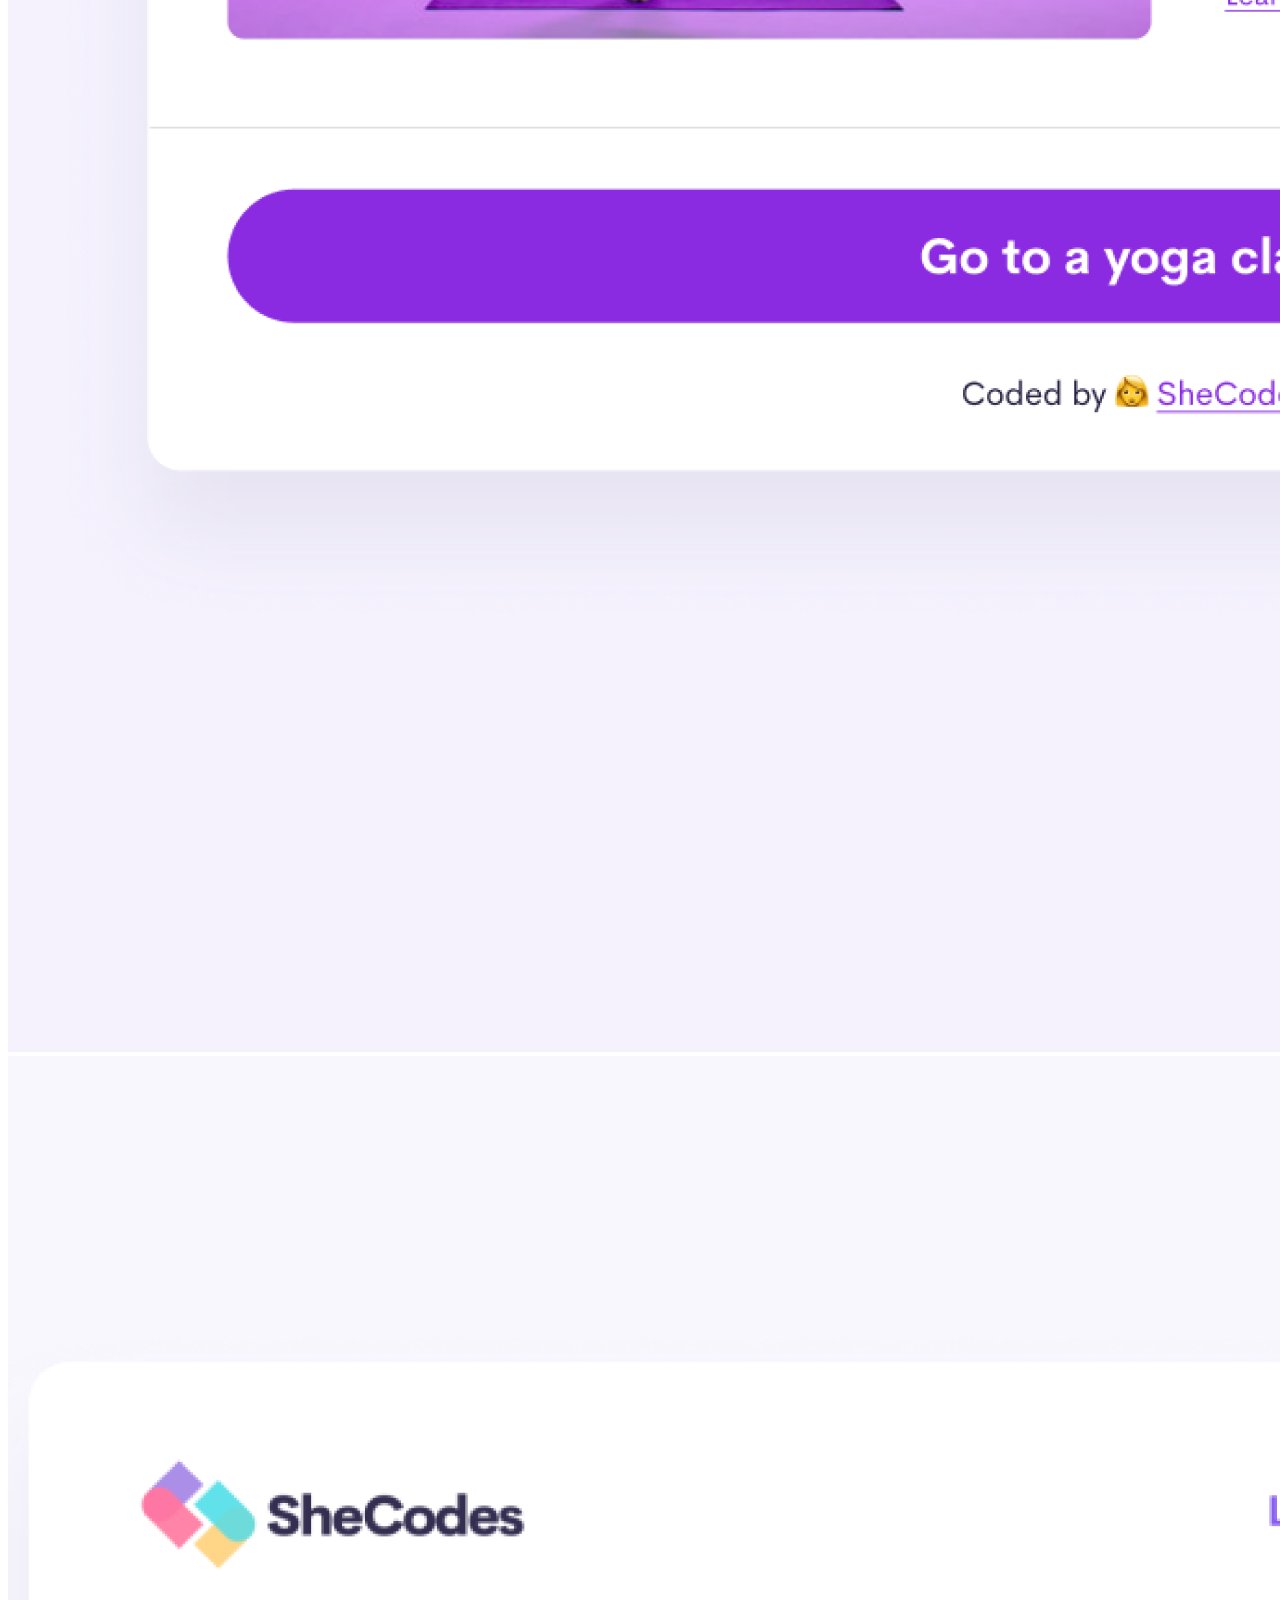
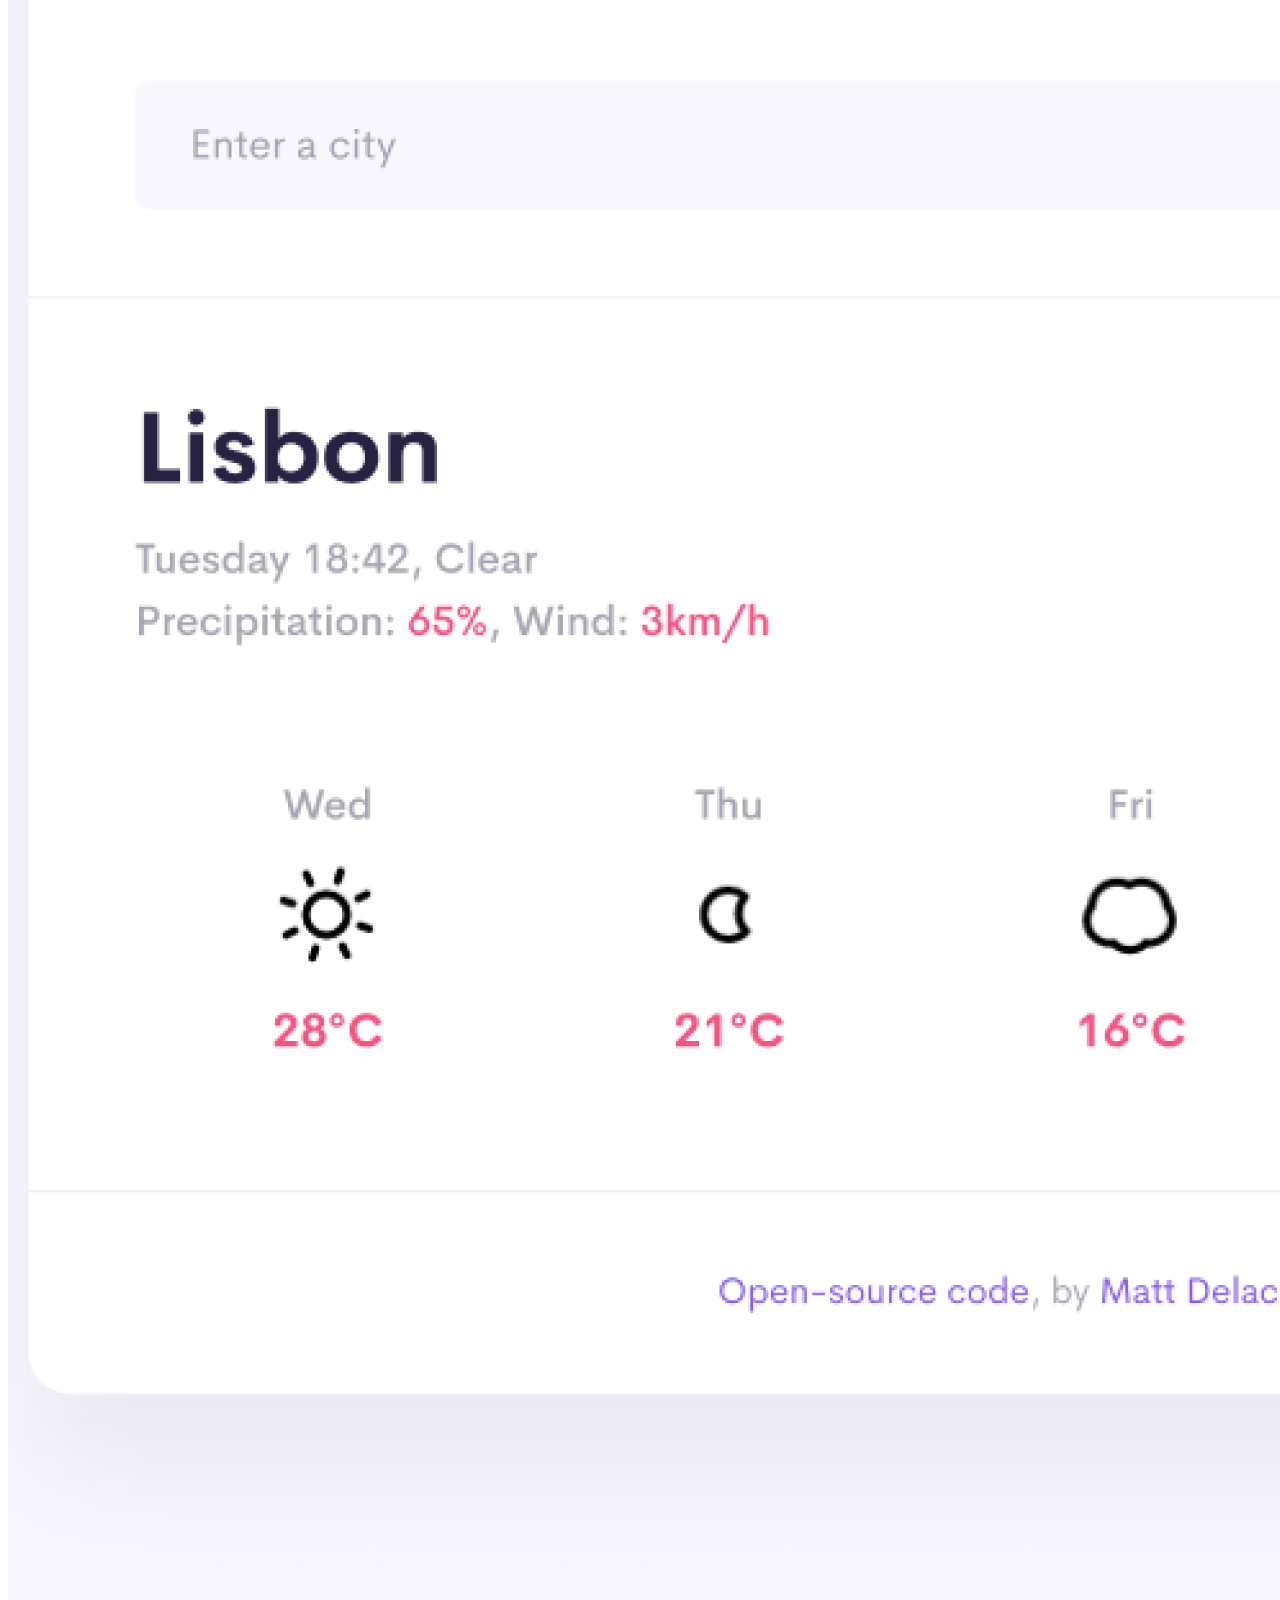
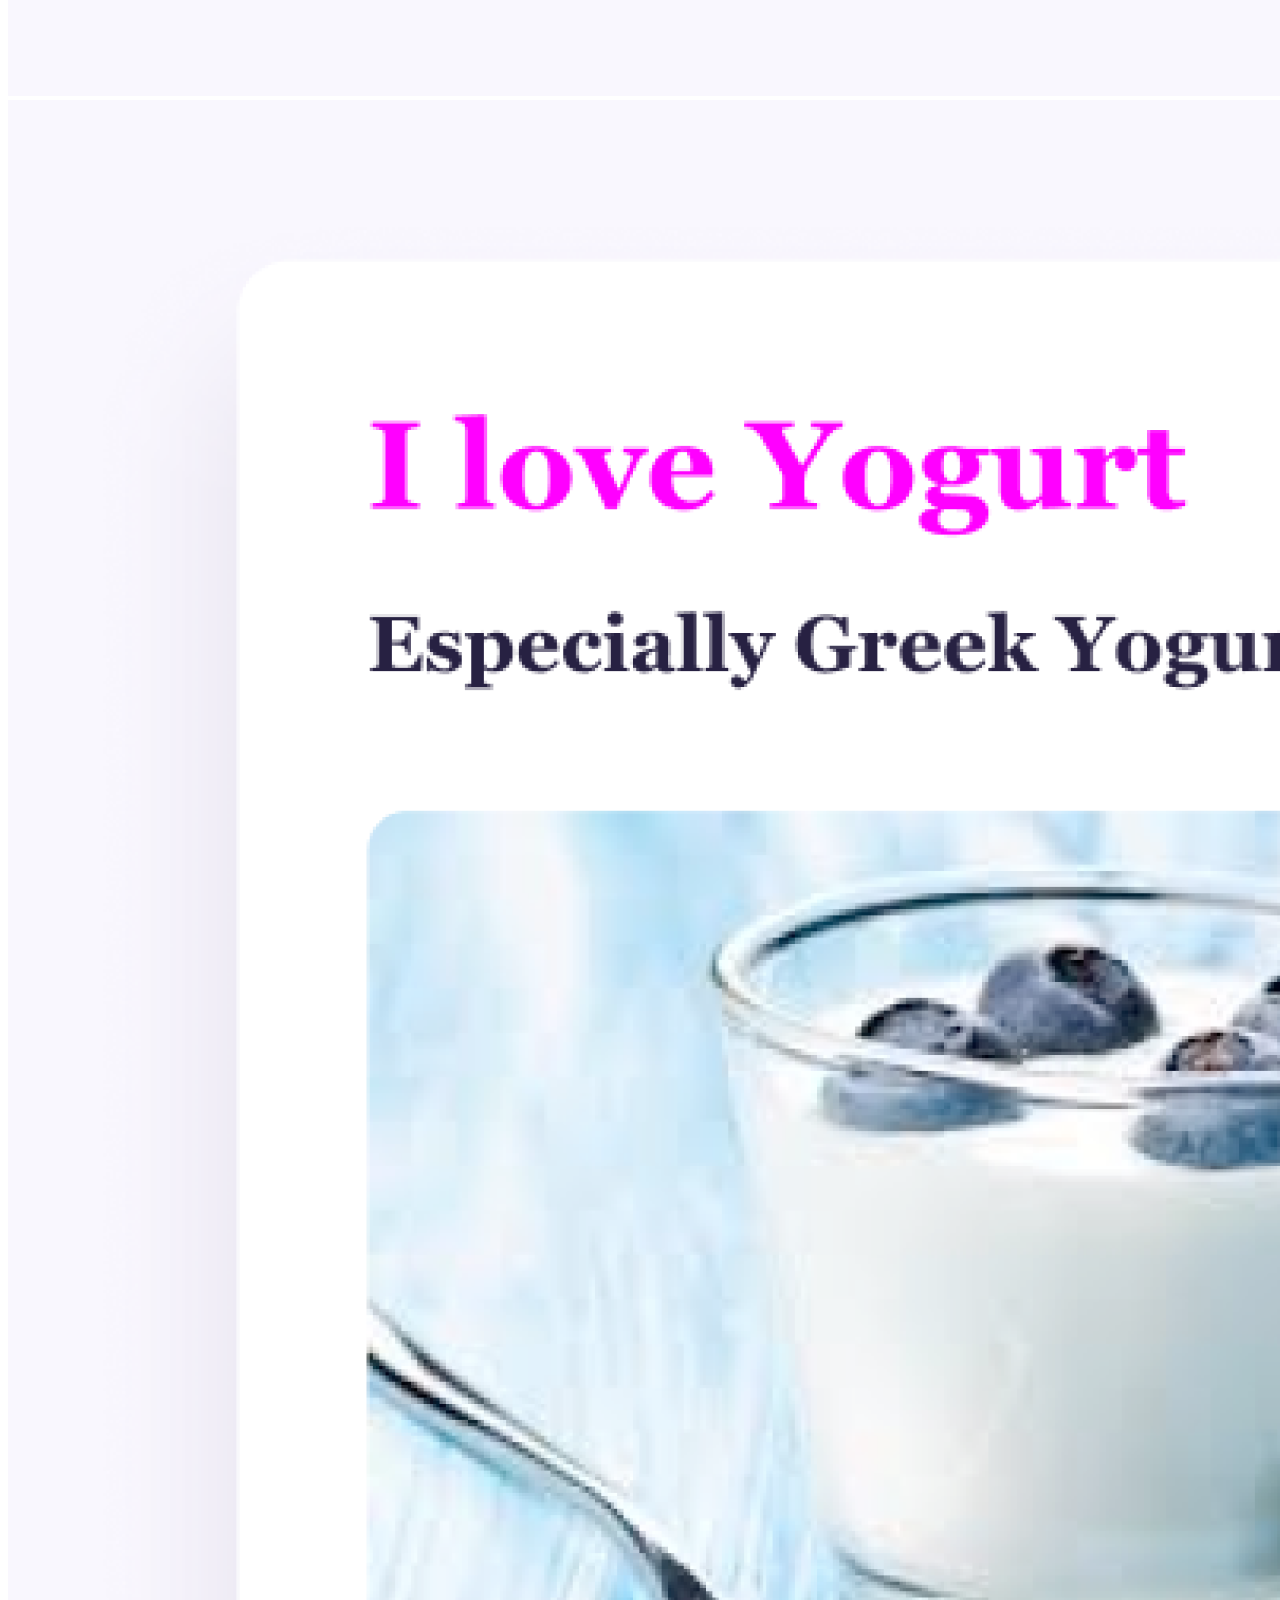
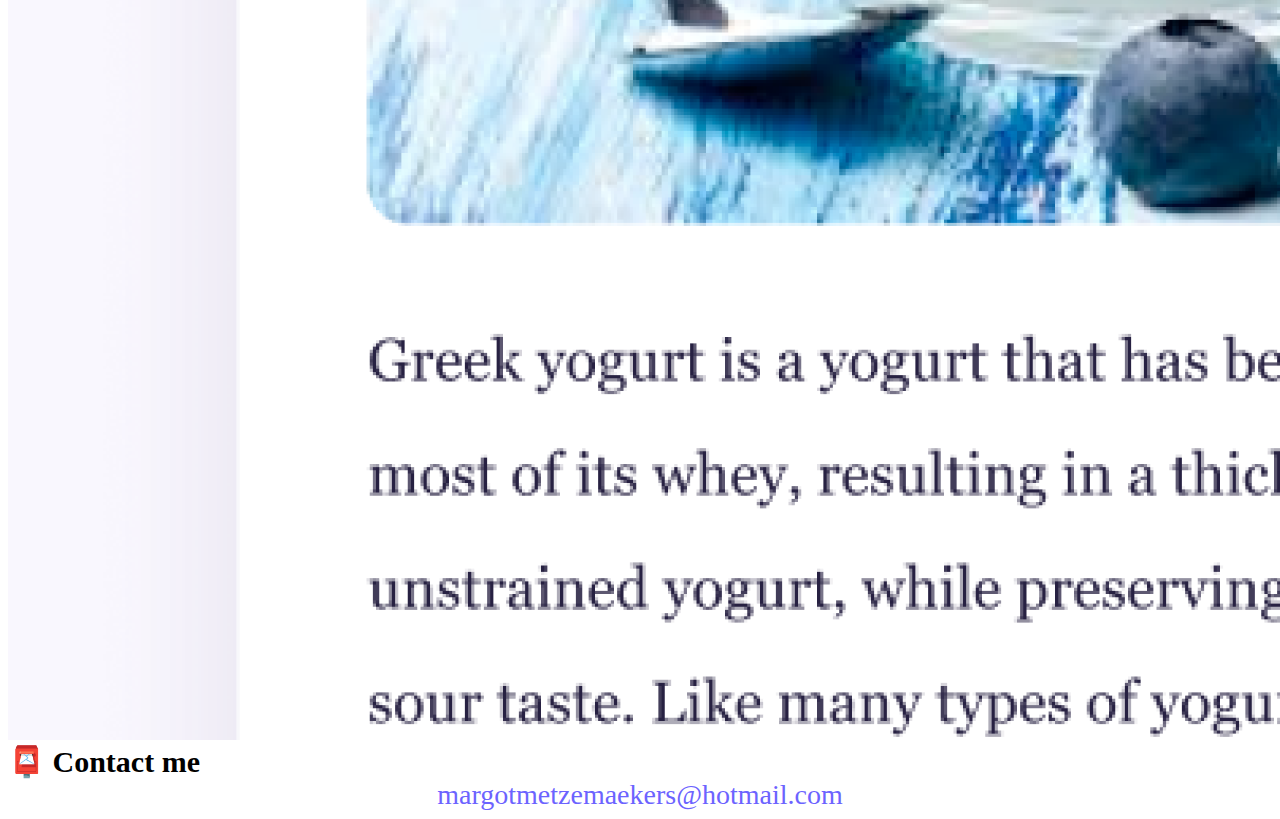
==== commit 20692a35: "Update about.html" ====
--- a/about.html
+++ b/about.html
@@ -64,7 +64,10 @@
         Lorem ipsum dolor sit amet, consectetur adipisicing elit. Numquam
         aperiam provident tempora? Cumque adipisci, non dolorem quia, odit qui
         alias veniam excepturi rem dolor fugit dignissimos, sed voluptatum
-        blanditiis harum.
+        blanditiis harum.Lorem ipsum dolor sit amet, consectetur adipisicing
+        elit. Numquam aperiam provident tempora? Cumque adipisci, non dolorem
+        quia, odit qui alias veniam excepturi rem dolor fugit dignissimos, sed
+        voluptatum blanditiis harum.
       </p>
     </div>
     <div class="container">
--- a/style.css
+++ b/style.css
@@ -15,11 +15,11 @@
 }
 
 h1 {
-  font-size: 96px;
+  font-size: 48px;
 }
 
 h2 {
-  font-size: 48px;
+  font-size: 30px;
 }
 
 h3 {
